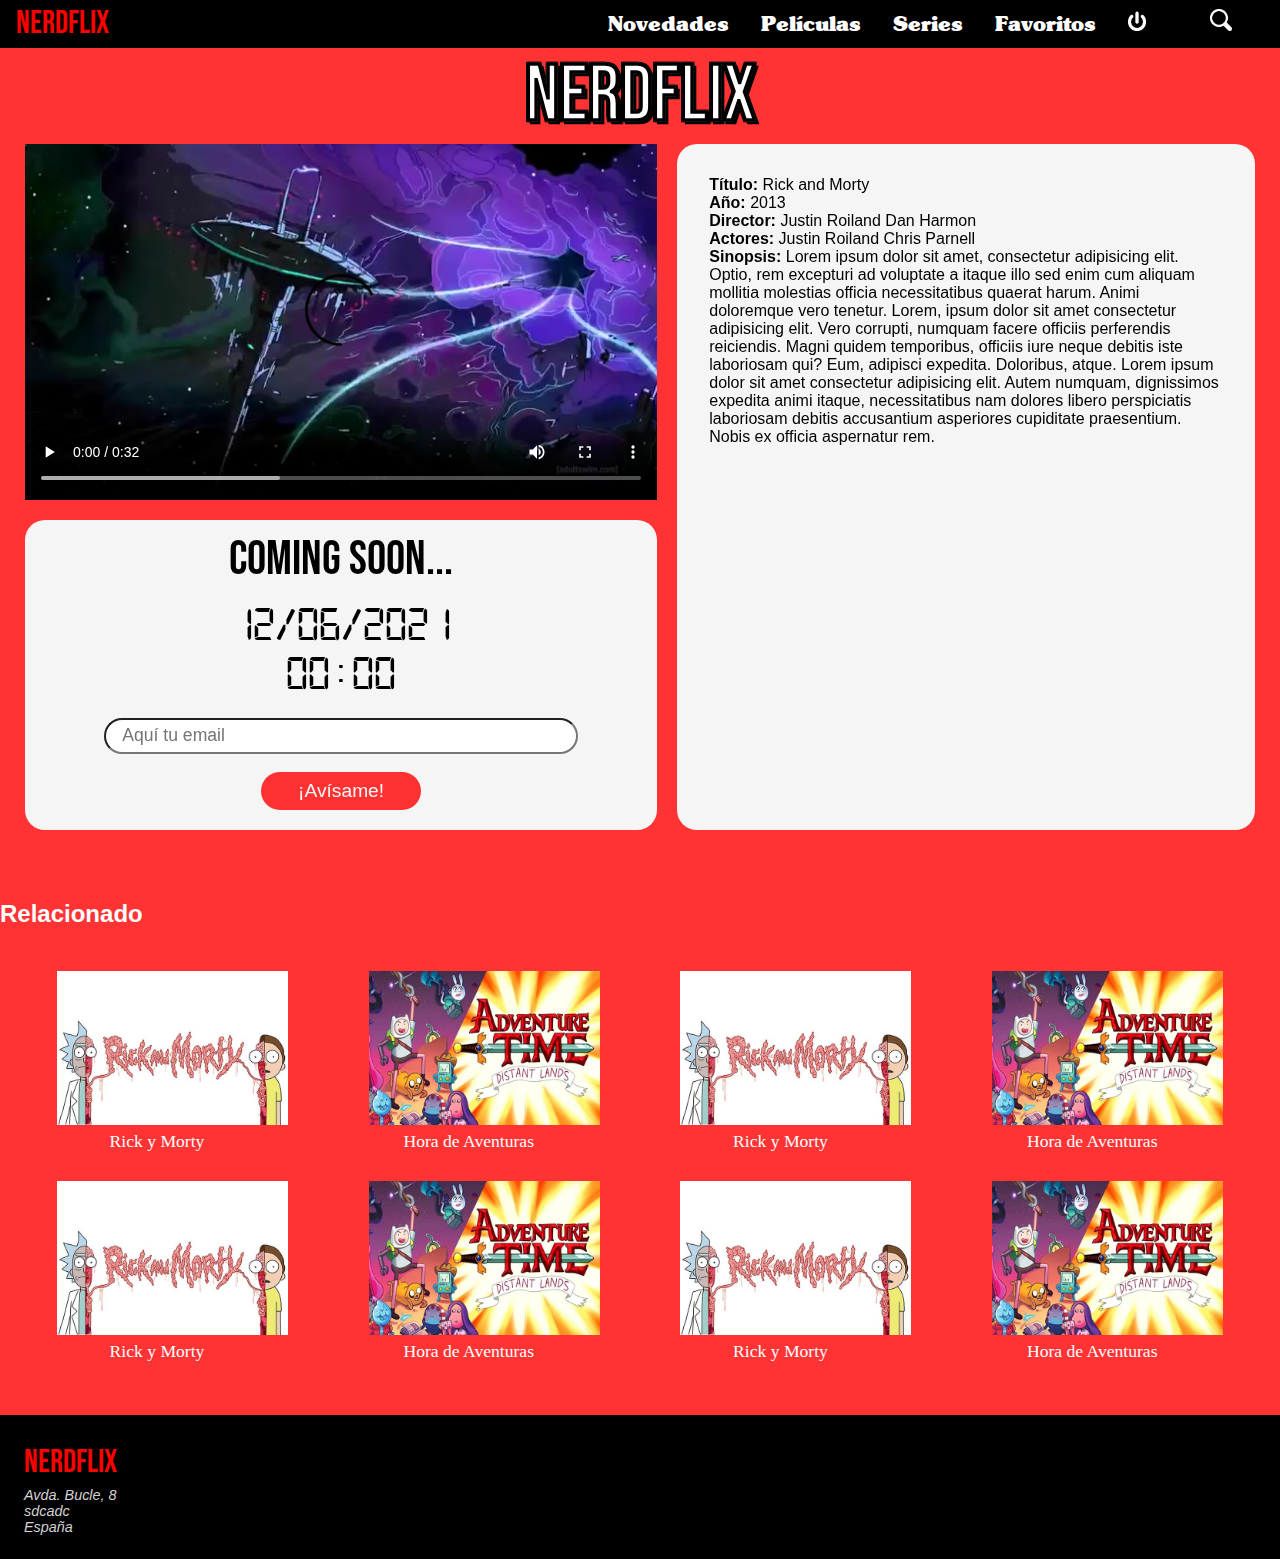
==== detalle.html @ e7f09ada "Primer commit" ====
<!DOCTYPE html>
<html lang="en">
<head>
    <meta charset="UTF-8">
    <meta name="viewport" content="width=device-width, initial-scale=1.0">
    <link rel="stylesheet" href="./css/reset.css">
    <link rel="stylesheet" href="./css/styles.css">
    <link rel="stylesheet" href="./css/navbar.css">
    <link rel="stylesheet" href="./css/detalles.css">
    <link rel="stylesheet" href="./css/parrilla.css">
    <title>Detalle</title>
</head>
<body>
    <nav class="navbar">
        <div class="logo">NERDFLIX</div>
  
        <input type="checkbox" id="burger-checkbox" />
        <label for="burger-checkbox" class="burger-label"></label>
  
        <ul class="navbar-list">
          <li class="navbar-item"><a href="./index.html">Novedades</a></li>
          <li class="navbar-item"><a href="./index.html">Películas</a></li>
          <li class="navbar-item"><a href="./index.html">Series</a></li>
          <li class="navbar-item"><a href="./index.html">Favoritos</a></li>
          <li class="navbar-item"><a href="./login.html"><img src="./img/logout.png" height="22" /></a></li>
          <li class="navbar-item item-busqueda">
              <a><img class="lupa-icon" src="./img/search_icon.png" height="22">
              <form class="busqueda"><input type="text" id="searchterm" name="searchterm" method="GET"></form></a>
            </li>
          
        </ul>
        
    </nav>
    <header><h1 class="titulo-header">NERDFLIX</h1></header>

    <section>
    <div class="wrapper">
        <div class="contenedor-video">
            <video class="reproductor" controls>
                <source src="./media/rick-and-morty-intro.mp4">
                Lo sentimos, tu navegador no tiene soporte para vídeo.
            </video>
        </div>

        <div class="ficha-tecnica">
            <strong>Título:</strong> Rick and Morty<br>
                <strong>Año:</strong> 2013<br>
                <strong>Director:</strong> Justin Roiland
                Dan Harmon<br>
                <strong>Actores:</strong> Justin Roiland
                Chris Parnell<br>
                <strong>Sinopsis:</strong> Lorem ipsum dolor sit amet, consectetur adipisicing elit. Optio, rem excepturi ad voluptate a itaque illo sed enim cum aliquam mollitia molestias officia necessitatibus quaerat harum. Animi doloremque vero tenetur.
                Lorem, ipsum dolor sit amet consectetur adipisicing elit. Vero corrupti, numquam facere officiis perferendis reiciendis. Magni quidem temporibus, officiis iure neque debitis iste laboriosam qui? Eum, adipisci expedita. Doloribus, atque.
                Lorem ipsum dolor sit amet consectetur adipisicing elit. Autem numquam, dignissimos expedita animi itaque, necessitatibus nam dolores libero perspiciatis laboriosam debitis accusantium asperiores cupiditate praesentium. Nobis ex officia aspernatur rem.
        </div>

        <div class="counter">
            <aside>
            <div class="coming">COMING SOON...</div>
            <div class="counter-numbers">12/06/2021<br><span>00:00</span></div>
            <div class="counter-form-container">
                <form class="counter-form" action="">
                    <input class="counter-email" type="email" id="email" name="email" placeholder="Aquí tu email" required /><br>
                    <input class="counter-mail-btn" type="submit" value="¡Avísame!" />
                </form>
            </div>
            </aside>
        </div>

    </div>
</section>
    <section class="related">
    <h2>Relacionado</h2>

    <div class="container">
        <div class="ficha-peli">
            
            <div class="movie-text" >
                
                <div>
                    <label for="check-fav" class="fav-label"><img src="./img/star.png" height="30"/>
                    </label><a class="goicon" href="./detalle.html"><img src="./img/goicon.png" width="30"/></a><br><br>
                </div>
                <strong>Título:</strong> Rock and Morty<br>
                <strong>Año:</strong> 2013<br>
                <strong>Director:</strong> Justin Roiland
                Dan Harmon<br>
                <strong>Actores:</strong> Justin Roiland
                Chris Parnell<br>
                
                <strong>Sinopsis:</strong> Lorem ipsum dolor sit amet consectetur, adipisicing elit. Obcaecati ratione laboriosam accusamus non aut, a natus exercitationem. Ullam commodi dolorem a, neque error quae corporis labore quasi autem sit dolorum!
                <strong>Puntuación:</strong> 9,8
                
            </div>
            <img class="cartel2" src="./img/cartel2.jpg" />
            <div class="titulo-abajo">Rick y Morty</div>
            <div class="botonera">
                <a class="goicon" href="./detalle.html"><img src="./img/goicon.png" width="30"/></a>
                <label for="check-fav" class="fav-label"><img src="./img/star.png" height="30"/></label>
            </div>
            <input class="check-fav" type="checkbox" id="check-fav" />
            
            <img  class="starred" width="20" src="./img/star2.png" />
            
        </div>
    
        <div class="ficha-peli">
            
            <div class="movie-text">
                <div>
                    <label for="check-fav2" class="fav-label"><img src="./img/star.png" height="30"/>
                    </label><a class="goicon" href="./detalle.html"><img src="./img/goicon.png" width="30"/></a><br><br>
                </div>
                <strong>Título:</strong> Hora de Aventuras<br>
                <strong>Año:</strong> 2007<br>
                <strong>Director:</strong> Pendleton Ward<br>
                <strong>Actores:</strong> Jeremy Shada
                John DiMaggio<br>
                <strong>Sinopsis:</strong> Lorem ipsum dolor sit amet consectetur, adipisicing elit. Obcaecati ratione laboriosam accusamus non aut, a natus exercitationem. Ullam commodi dolorem a, neque error quae corporis labore quasi autem sit dolorum!
                <strong>Puntuación:</strong> 9,8
            </div>
            
            <img class="cartel2" src="./img/adventure-time2.jpg" />
            <div class="titulo-abajo">Hora de Aventuras</div>
            <div class="botonera">
                <a class="goicon" href="./detalle.html"><img src="./img/goicon.png" width="30"/></a>
                <label for="check-fav2" class="fav-label"><img src="./img/star.png" height="30"/></label>
            </div>
            <input class="check-fav" type="checkbox" id="check-fav2" />
            
            <img  class="starred" width="20" src="./img/star2.png" />
                
            
        </div>

        <div class="ficha-peli">
            
            <div class="movie-text" >
                
                <div>
                    <label for="check-fav3" class="fav-label"><img src="./img/star.png" height="30"/>
                    </label><a class="goicon" href="./detalle.html"><img src="./img/goicon.png" width="30"/></a><br><br>
                </div>
                <strong>Título:</strong> Rock and Morty<br>
                <strong>Año:</strong> 2013<br>
                <strong>Director:</strong> Justin Roiland
                Dan Harmon<br>
                <strong>Actores:</strong> Justin Roiland
                Chris Parnell<br>
                
                <strong>Sinopsis:</strong> Lorem ipsum dolor sit amet consectetur, adipisicing elit. Obcaecati ratione laboriosam accusamus non aut, a natus exercitationem. Ullam commodi dolorem a, neque error quae corporis labore quasi autem sit dolorum!
                <strong>Puntuación:</strong> 9,8
                
            </div>
            <img class="cartel2" src="./img/cartel2.jpg" />
            <div class="titulo-abajo">Rick y Morty</div>
            <div class="botonera">
                <a class="goicon" href="./detalle.html"><img src="./img/goicon.png" width="30"/></a>
                <label for="check-fav3" class="fav-label"><img src="./img/star.png" height="30"/></label>
            </div>
            <input class="check-fav" type="checkbox" id="check-fav3" />
            
            <img  class="starred" width="20" src="./img/star2.png" />
            
        </div>
    
        <div class="ficha-peli">
            
            <div class="movie-text">
                <div>
                    <label for="check-fav4" class="fav-label"><img src="./img/star.png" height="30"/>
                    </label><a class="goicon" href="./detalle.html"><img src="./img/goicon.png" width="30"/></a><br><br>
                </div>
                <strong>Título:</strong> Hora de aventuras<br>
                <strong>Año:</strong> 2007<br>
                <strong>Director:</strong> Pendleton Ward<br>
                <strong>Actores:</strong> Jeremy Shada
                John DiMaggio<br>
                <strong>Sinopsis:</strong> Lorem ipsum dolor sit amet consectetur, adipisicing elit. Obcaecati ratione laboriosam accusamus non aut, a natus exercitationem. Ullam commodi dolorem a, neque error quae corporis labore quasi autem sit dolorum!
                <strong>Puntuación:</strong> 9,8
            </div>
            
            <img class="cartel2" src="./img/adventure-time2.jpg" />
            <div class="titulo-abajo">Hora de Aventuras</div>
            <div class="botonera">
                <a class="goicon" href="./detalle.html"><img src="./img/goicon.png" width="30"/></a>
                <label for="check-fav4" class="fav-label"><img src="./img/star.png" height="30"/></label>
            </div>
            <input class="check-fav" type="checkbox" id="check-fav4" />
            
            <img  class="starred" width="20" src="./img/star2.png" />
                
            
        </div>

        <div class="ficha-peli">
            
            <div class="movie-text" >
                
                <div>
                    <label for="check-fav5" class="fav-label"><img src="./img/star.png" height="30"/>
                    </label><a class="goicon" href="./detalle.html"><img src="./img/goicon.png" width="30"/></a><br><br>
                </div>
                <strong>Título:</strong> Rock and Morty<br>
                <strong>Año:</strong> 2013<br>
                <strong>Director:</strong> Justin Roiland
                Dan Harmon<br>
                <strong>Actores:</strong> Justin Roiland
                Chris Parnell<br>
                
                <strong>Sinopsis:</strong> Lorem ipsum dolor sit amet consectetur, adipisicing elit. Obcaecati ratione laboriosam accusamus non aut, a natus exercitationem. Ullam commodi dolorem a, neque error quae corporis labore quasi autem sit dolorum!
                <strong>Puntuación:</strong> 9,8
                
            </div>
            <img class="cartel2" src="./img/cartel2.jpg" />
            <div class="titulo-abajo">Rick y Morty</div>
            <div class="botonera">
                <a class="goicon" href="./detalle.html"><img src="./img/goicon.png" width="30"/></a>
                <label for="check-fav5" class="fav-label"><img src="./img/star.png" height="30"/></label>
            </div>
            <input class="check-fav" type="checkbox" id="check-fav5" />
            
            <img  class="starred" width="20" src="./img/star2.png" />
            
        </div>
    
        <div class="ficha-peli">
            
            <div class="movie-text">
                <div>
                    <label for="check-fav6" class="fav-label"><img src="./img/star.png" height="30"/>
                    </label><a class="goicon" href="./detalle.html"><img src="./img/goicon.png" width="30"/></a><br><br>
                </div>
                <strong>Título:</strong> Hora de aventuras<br>
                <strong>Año:</strong> 2007<br>
                <strong>Director:</strong> Pendleton Ward<br>
                <strong>Actores:</strong> Jeremy Shada
                John DiMaggio<br>
                <strong>Sinopsis:</strong> Lorem ipsum dolor sit amet consectetur, adipisicing elit. Obcaecati ratione laboriosam accusamus non aut, a natus exercitationem. Ullam commodi dolorem a, neque error quae corporis labore quasi autem sit dolorum!
                <strong>Puntuación:</strong> 9,8
            </div>
            
            <img class="cartel2" src="./img/adventure-time2.jpg" />
            <div class="titulo-abajo">Hora de Aventuras</div>
            <div class="botonera">
                <a class="goicon" href="./detalle.html"><img src="./img/goicon.png" width="30"/></a>
                <label for="check-fav6" class="fav-label"><img src="./img/star.png" height="30"/></label>
            </div>
            <input class="check-fav" type="checkbox" id="check-fav6" />
            
            <img  class="starred" width="20" src="./img/star2.png" />
                
            
        </div>

        <div class="ficha-peli">
            
            <div class="movie-text" >
                
                <div>
                    <label for="check-fav7" class="fav-label"><img src="./img/star.png" height="30"/>
                    </label><a class="goicon" href="./detalle.html"><img src="./img/goicon.png" width="30"/></a><br><br>
                </div>
                <strong>Título:</strong> Rock and Morty<br>
                <strong>Año:</strong> 2013<br>
                <strong>Director:</strong> Justin Roiland
                Dan Harmon<br>
                <strong>Actores:</strong> Justin Roiland
                Chris Parnell<br>
                
                <strong>Sinopsis:</strong> Lorem ipsum dolor sit amet consectetur, adipisicing elit. Obcaecati ratione laboriosam accusamus non aut, a natus exercitationem. Ullam commodi dolorem a, neque error quae corporis labore quasi autem sit dolorum!
                <strong>Puntuación:</strong> 9,8
                
            </div>
            <img class="cartel2" src="./img/cartel2.jpg" />
            <div class="titulo-abajo">Rick y Morty</div>
            <div class="botonera">
                <a class="goicon" href="./detalle.html"><img src="./img/goicon.png" width="30"/></a>
                <label for="check-fav7" class="fav-label"><img src="./img/star.png" height="30"/></label>
            </div>
            <input class="check-fav" type="checkbox" id="check-fav7" />
            
            <img  class="starred" width="20" src="./img/star2.png" />
            
        </div>
    
        <div class="ficha-peli">
            
            <div class="movie-text">
                <div>
                    <label for="check-fav8" class="fav-label"><img src="./img/star.png" height="30"/>
                    </label><a class="goicon" href="./detalle.html"><img src="./img/goicon.png" width="30"/></a><br><br>
                </div>
                <strong>Título:</strong> Hora de aventuras<br>
                <strong>Año:</strong> 2007<br>
                <strong>Director:</strong> Pendleton Ward<br>
                <strong>Actores:</strong> Jeremy Shada
                John DiMaggio<br>
                <strong>Sinopsis:</strong> Lorem ipsum dolor sit amet consectetur, adipisicing elit. Obcaecati ratione laboriosam accusamus non aut, a natus exercitationem. Ullam commodi dolorem a, neque error quae corporis labore quasi autem sit dolorum!
                <strong>Puntuación:</strong> 9,8
            </div>
            
            <img class="cartel2" src="./img/adventure-time2.jpg" />
            <div class="titulo-abajo">Hora de Aventuras</div>
            <div class="botonera">
                <a class="goicon" href="./detalle.html"><img src="./img/goicon.png" width="30"/></a>
                <label for="check-fav8" class="fav-label"><img src="./img/star.png" height="30"/></label>
            </div>
            <input class="check-fav" type="checkbox" id="check-fav8" />
            
            <img  class="starred" width="20" src="./img/star2.png" />
                
            
        </div>

    </div>

</section>

</body>
<footer>
    <logo class="logo">NERDFLIX</logo>
    <address>
        Avda. Bucle, 8<br>
        sdcadc<br>
España
    </address>
</footer>
</html>
---- css/styles.css ----
:root {
  --navbar-height: 3rem;
  --cartel-width: 200px;
  --cartel-height: 300px;
  --salmonete: rgba(255,0,0,0.8);
}

@media (prefers-color-scheme: dark) {
  :root{
    --salmonete: rgb(46, 42, 42);
  }
}


@font-face {
  font-family: beba;
  src: url('../fonts/bebasneue-regular.ttf');
}

@font-face {
  font-family: digital;
  src: url('../fonts/digital-7-mono.ttf');
}

@font-face {
  font-family: subway;
  src: url('../fonts/subway-black.ttf');
}
  
  
  * {
    font-family: Verdana, Arial, Helvetica, sans-serif;
  }

  html {
    scroll-behavior: smooth;
  }
  
  a,
  a:link,
  a:visited,
  a:focus {
    text-decoration: none;
    /* color: darkblue; */
  }

  body{
      /* background-color: rgb(241, 82, 82); */
      /* background-color: black; */
      /* margin:2rem; */
      background-color: var(--salmonete);
      padding-top: var(--navbar-height);
  }
footer{
  background-color: black;
  /* position:absolute; */
  color:lightgrey;
  font-size: .9rem;
  width:100vw;
  top: 90vh;
  padding:1.5rem;
  margin-top: 3rem;
  
}
  .titulo-header {
    margin:0rem;
    color: white;
    font-family: beba;
    font-size: 5rem;;
    text-align: center;
    
    -webkit-text-stroke: 1px black;
    
    /* text-shadow:
   -1px -1px 0 #000,  
    1px -1px 0 #000,
    -1px 1px 0 #000,
     1px 1px 0 #000; */

    text-shadow:
       3px 3px 0 #000,
     -1px -1px 0 #000,  
      1px -1px 0 #000,
      -1px 1px 0 #000,
       1px 1px 0 #000;
}
---- css/navbar.css ----
.navbar {

    position: fixed;
    background-color: black;
    width: 100%;
    top: 0;
    left: 0;
    height: var(--navbar-height);
    font-family: subway;
    justify-content: flex-start;
    z-index: 2;
        
}

.navbar-item a{

    font-family: subway;
    margin: 0;
    padding: 0;
    text-decoration: none;

    color: azure;
    display: block;
    text-align: center;
    line-height: 3rem;
    font-size: 2rem;
}



.navbar-item a:hover{
    background-color:lightgrey;
    color: black;
    font-family: subway;
    text-decoration: none;
    
}

.navbar-item a:hover .lupa-icon{
    filter: invert(0);
    
}

.logo {
    font-family: beba, 'Times New Roman', Times, serif;
    line-height: var(--navbar-height);
    text-align: center;
    color:red;
    font-size: 2rem;
}
  
#burger-checkbox {
    display: none;
}
  
.burger-label {
    
    position: absolute;
    top: 0;
    left: 0;
    width: 2rem;
    height: 2rem;

}
  
.burger-label:before {
    content: '';
    background-color: darkgray;
    width: 1rem;
    height: 0.12rem;
    position: absolute;
    left: 0.45rem;
    top: 0.65rem;
  
    box-shadow: 0 0.25rem 0 0 darkgray, 0 0.5rem 0 0 darkgray;
}
  
  /* cerrado */
.navbar-list {
    display: none;
    list-style: none;
    margin: 0;
    padding: 0;
}
  
  /* abierto */
#burger-checkbox:checked ~ .navbar-list {
    display: flex;
    flex-direction: column;
    justify-content: space-evenly;
    background-color: black;
    height: calc(100vh - var(--navbar-height));
    opacity: 0.85;
}
  
.busqueda{

  /* visibility: hidden; */
  position: relative;
  
}



  input[type='text']{
    padding:5px;
    font-size: 1.6rem;
    width: 80vw;
    /* float: right; */
    /* border-radius: 10px 10px 10px 10px;  */

}

.lupa-icon{

  /* visibility: hidden; */
  filter: invert(1);
  object-position: auto;
  /* float:left; */
  padding-left: 20px;
  
}

  
  @media (min-width: 768px) {
    .navbar {
      display: flex;
      justify-content: space-between;
    }
  
    .navbar .logo {
      margin: 0 1rem;
    }
  
    .navbar .burger-label {
      display: none;
    }
  
    .navbar-list {
      display: flex;
    }
  
    .navbar-item a {
      color: white;
      font-size: 1.3rem;
      line-height: var(--navbar-height);
      padding: 0 1rem;
    }

    .busqueda{

      visibility: hidden;
      position: absolute;
      top: var(--navbar-height);
      padding-top: 0.5rem;
      padding-bottom: 0.5rem;
      right:0px;
      
  }

  .item-busqueda:hover .busqueda{
      
    visibility: visible;
    background-color: black;
    height: 65px;
    width: 22rem;
    padding-right: 15px;
    border-radius: 0px 0px 0px 10px; 
  }
    
  input[type='text']{
    padding:5px;
    width: 20rem;
    font-size: 1.6rem;
    border-radius: 10px 10px 10px 10px; 
    float:right;
}


    
.lupa-icon{

  filter: invert(1);
  object-position: auto;
  padding-right: 2rem;
  padding-left: 2rem;
  
}



}
---- css/detalles.css ----
.contenedor-video{
    background-color: black;
    /* height: 50vh; */
    display: flex;
    justify-content: center;

    /* height: 200px; */
    object-fit: cover;
    object-position: center top;
}

.reproductor{
    width:100%;
    min-width: 40wv;
}

.wrapper {
    display: grid; 
    padding-left: 25px;
    padding-right: 25px;
    grid-column-gap: 20px;
    grid-row-gap: 20px; 
    
  }

/* .contenedor-video {
    
    width: fit-content;
block-size: fit-content;

    
} */

.ficha-tecnica { 
    grid-area: 1 / 2 / 3 / 3;
    background-color: whitesmoke;
    padding: 2rem;
    min-width: 40wv;
    border-radius: 20px;
}

.counter{
    grid-area: 2 / 1 / 3 / 2;
    background-color: whitesmoke;
    border-radius: 20px;

    justify-content: center;
    
}

.coming{
    font-family: beba, Verdana, Arial;
    font-size: 3rem;
    text-align: center;
    padding: 1rem;
    display: flex;
    line-height: 3rem;
  align-items: center;
  justify-content: center;
  
}
.counter-numbers{
    font-family: digital, beba, Verdana;
    font-size: 3rem;
    text-align: center;
    
    
}

.counter-numbers > span {
    font-family: digital, beba, Verdana;
    font-size:3rem;
    

    animation: parpadeo .8s stepsinfinite;
    -webkit-animation: parpadeo .8s infinite;
}

@keyframes parpadeo {
    to {
        opacity: .2;
    }
}
@-webkit-keyframes parpadeo {
    to {
        opacity: .2;
    }
}

@media (max-width: 768px) {
    .wrapper {
        grid-template-areas:
      'main other1'
      'main other2'
      'main other3';
      column-gap: 0px;
      }
    
    .contenedor-video {
        grid-area: 1 / 1 / 2 / 2;
    }
    
    .ficha-tecnica { 
        grid-area: 2 / 1 / 3 / 2;
    }

    .counter{
        
        grid-area: 3 / 1 / 4 / 2;
    }
}

.counter-form{
    display: flex;
    align-items: center;
    flex-direction: column;
    padding: 20px;
}

.counter-email{
    width: 80%;
    height: 1rem;
    border-radius: 25px;
    font-size: 1.1rem;
    padding: 1rem;
    
}

.counter-mail-btn{
    font-family: Verdana, Geneva, Tahoma, sans-serif;
    color: whitesmoke;
    border-width: 0px;
    /* border-color: var(--salmonete); */
    padding: 0.5rem;
    font-size: 1.2rem;
    min-width: 10rem;
    
    border-radius: 25px;
    background: var(--salmonete);

    transition: 0.3s ease;
  
}

.counter-mail-btn:active{
    color: var(--salmonete);
    background: whitesmoke;
    border-color: var(--salmonete);;
    transform: scale(.9);
}

.related{
    font-family: Verdana, Geneva, Tahoma, sans-serif;
    color: white;
    padding-top: 50px;
}
---- css/parrilla.css ----
.cartel{
    transition: box-shadow .3s ease;
    /* transition: transform .3s ease-in-out;
    transition: box-shadow .3s ease; */
    /* border-radius: 5px; */
}

.container{
    display: flex;
    flex-wrap: wrap;
    justify-content: space-evenly;
}

.ficha-peli{
    align-items: center;
    position: relative;
    color: white;
    font-family: Verdana, Geneva, Tahoma, sans-serif;
    font-size: 1.5rem;
    padding: 1.5rem 1.5rem .3rem 1.5rem;
    text-align: center;
}

.movie-text{
    
    font-family: Verdana, Geneva, Tahoma, sans-serif;
    font-size: 1rem;
    position: absolute;
    top:0px;
    left:0px;

    background-color: white;
    /* rgba(red, green, blue, alpha); */
    
    color: black;
    
    opacity: 0;
    padding: 27px 27px;
    
    text-align: left;
    /* text-justify: distribute; */
    
    transform: scale(.05);
}



.botonera{
        
padding-top: 5px;
    
}

@media (min-width: 768px) {
    
.ficha-peli:hover .cartel {
    
    -webkit-box-shadow: 0px 7px 21px 5px #000000; 
    box-shadow: 0px 7px 21px 5px #000000;
    /* border-radius: 0px 0px 0px 0px; */
    transform: scale(1.05);
    transition: box-shadow .2s ease;
    transition: transform .1s ease-in-out;
    
}
    
    
    .ficha-peli:hover .movie-text {
         
        z-index: 1;
        border-radius: 15px;
        
    
        opacity: .9;
        position: absolute;
        
        /* transform: translateY(100px); */
        /* transition:opacity 1s; */
        transform: scale(1);
        transition: transform .4s ease-in-out;
        -webkit-box-shadow: 0px 7px 30px -2px #000000; 
        box-shadow: 0px 7px 30px -2px #000000;
        
    }
    
    
    

    .botonera{
        
        display: none;
        width:300px;
    }

    .ficha-peli:hover .starred {
         
        /* opacity:0;  */
         transform: scale(1.7);
         
         transition: transform .4s ease-in-out;
        
         
     }
}



.cartel{
    width: var(--cartel-width);
    height:var(--cartel-height);
    position: relative;
    
}

.cartel2{
    width: calc(var(--cartel-height)/1.3);
    height:calc(var(--cartel-width)/1.3);
    position: relative;
    
}



/* @media (max-width: 768px) {
    .ficha-peli:hover .movie-text {
     
        position: fixed;
        top:0px;
        margin-left: 10px;
        margin-right: 10px;
        margin-top: 5px;
        
        
    }
} */

/* .cartel::after {
    content: "";
    position:absolute;
    margin:-20px;
    width:40px;
    height:40px;
    transform:rotate(45deg);
    background-color:#000;
  } */

  .starred{
    visibility: hidden;
    position: absolute;
    top: 10%;
    left: 77%;
}

.titulo-abajo{
    font-family: Verdana;
    font-size: 1.1rem;
    width:200px;
  }
  
  .check-fav {
    
    display: none;

  }
  
  .check-fav:checked ~ .starred {
    visibility: visible;
    animation: 1s linear  alternate slidein;
  }
  @keyframes slidein {
    from { transform: scale(8); }
    to   { transform: scale(1.7); }
  }
  
  .starred{
    visibility: hidden;
  position: absolute;
  top: 10%;
  left: 77%;
  }

  .goicon{
      float:left;
      padding-left: 20px;
  }

  .fav-label{
      float: right;
      padding-right: 20px;
      cursor: pointer;
  }

  .fav-label{
    float: right;
    padding-right: 20px;
    cursor: pointer;
}

@media (prefers-color-scheme: dark) {
    .fav-label{
        filter: invert(1);
    }

    .goicon{
        filter: invert(1);
    }
  }
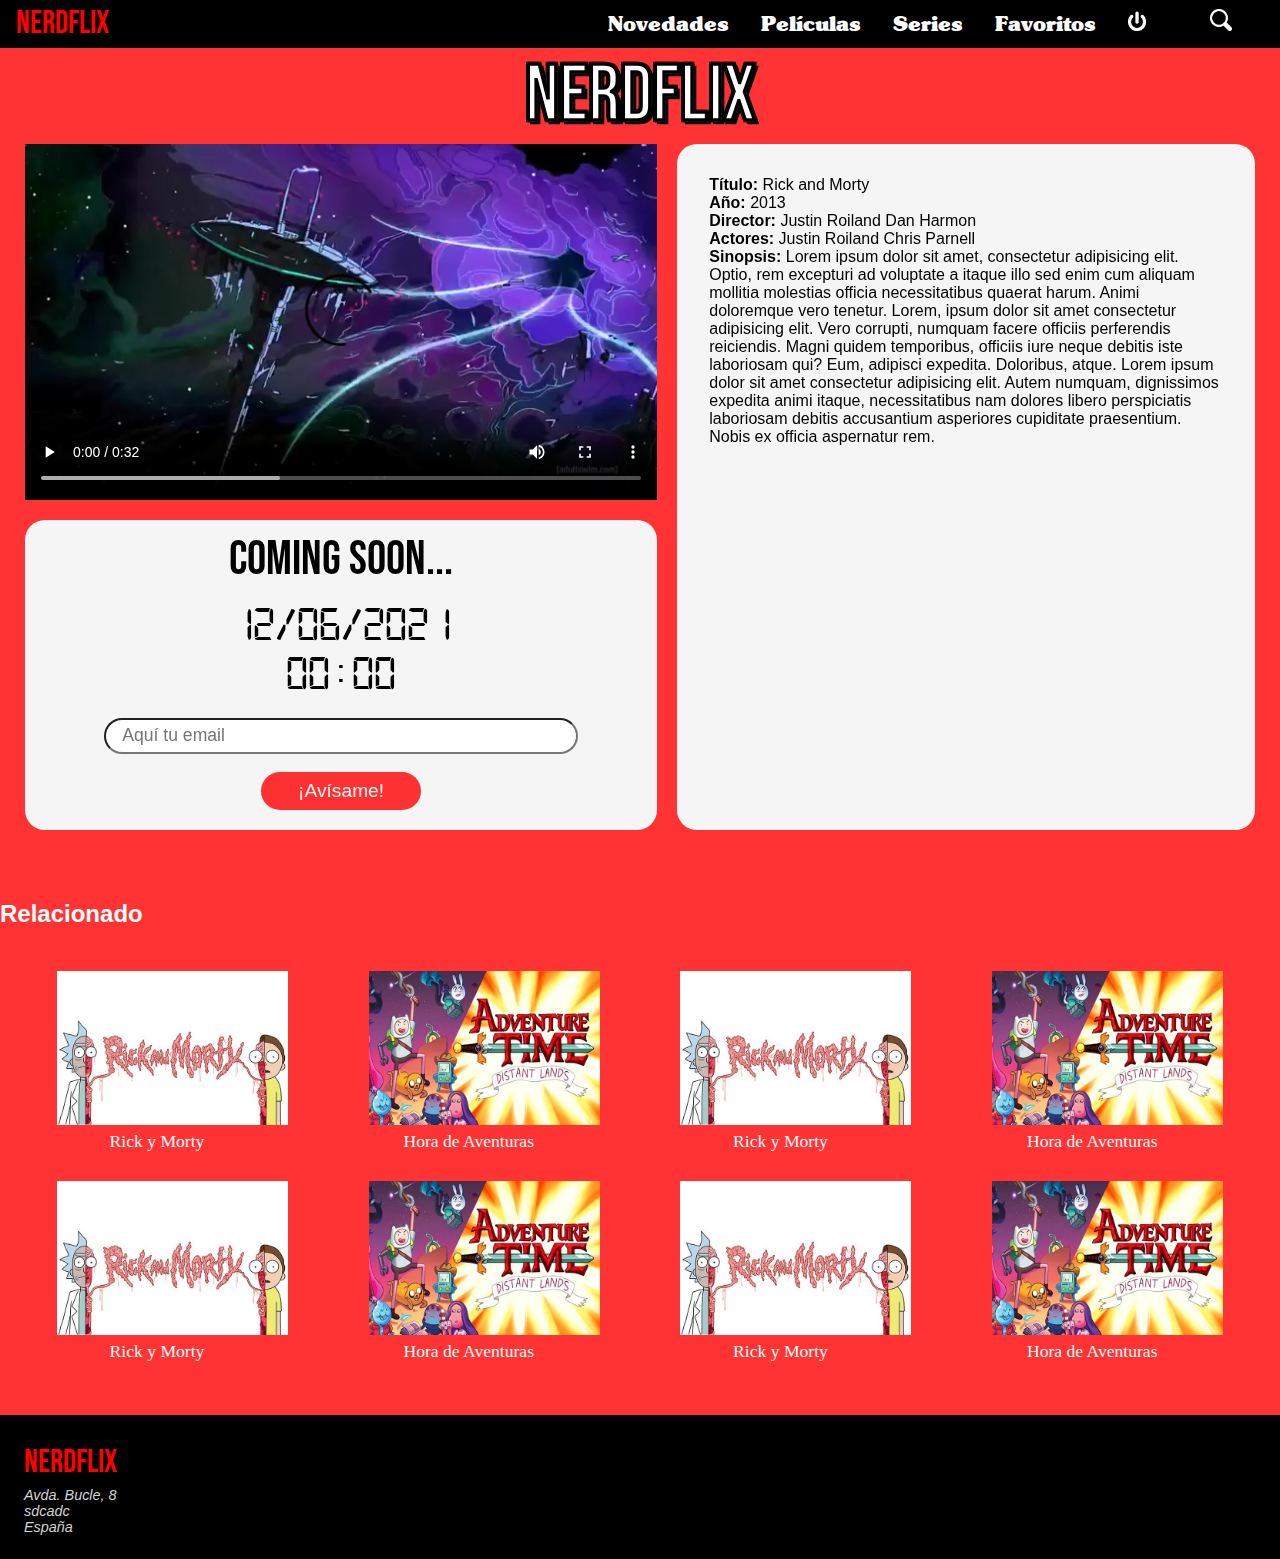
==== commit 7f07684c: "Footer corregido" ====
--- a/detalle.html
+++ b/detalle.html
@@ -316,8 +316,6 @@
     </div>
 
 </section>
-
-</body>
 <footer>
     <logo class="logo">NERDFLIX</logo>
     <address>
@@ -326,4 +324,6 @@
 España
     </address>
 </footer>
+</body>
+
 </html>